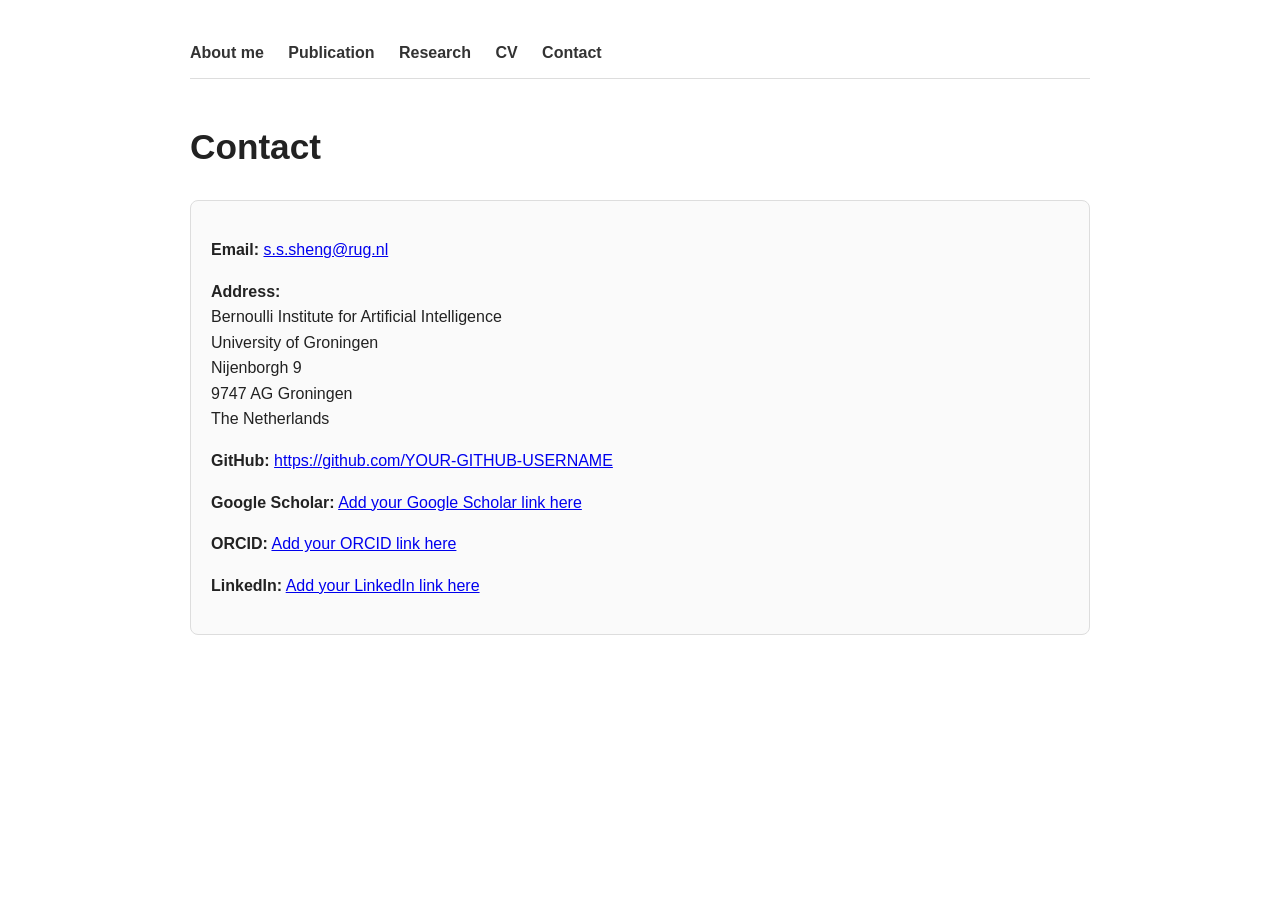
==== contact.html @ a8900577 "Create contact.html" ====
<!DOCTYPE html>
<html lang="en">
<head>
  <meta charset="UTF-8">
  <title>Contact - Siwen Sheng</title>
  <meta name="viewport" content="width=device-width, initial-scale=1.0">

  <style>
    body {
      font-family: Arial, Helvetica, sans-serif;
      max-width: 900px;
      margin: 40px auto;
      padding: 0 20px;
      line-height: 1.6;
      color: #222;
    }

    nav {
      margin-bottom: 40px;
      border-bottom: 1px solid #ddd;
      padding-bottom: 12px;
    }

    nav a {
      margin-right: 20px;
      text-decoration: none;
      color: #333;
      font-weight: bold;
    }

    nav a:hover {
      text-decoration: underline;
    }

    h1 {
      font-size: 2.2em;
    }

    .contact-box {
      margin-top: 25px;
      padding: 20px;
      border: 1px solid #ddd;
      border-radius: 8px;
      background-color: #fafafa;
    }
  </style>
</head>

<body>

  <nav>
    <a href="index.html">About me</a>
    <a href="publications.html">Publication</a>
    <a href="research.html">Research</a>
    <a href="cv.html">CV</a>
    <a href="contact.html">Contact</a>
  </nav>

  <h1>Contact</h1>

  <div class="contact-box">
    <p>
      <strong>Email:</strong>
      <a href="mailto:s.s.sheng@rug.nl">s.s.sheng@rug.nl</a>
    </p>

    <p>
      <strong>Address:</strong><br>
      Bernoulli Institute for Artificial Intelligence<br>
      University of Groningen<br>
      Nijenborgh 9<br>
      9747 AG Groningen<br>
      The Netherlands
    </p>

    <p>
      <strong>GitHub:</strong>
      <a href="https://github.com/YOUR-GITHUB-USERNAME">https://github.com/YOUR-GITHUB-USERNAME</a>
    </p>

    <p>
      <strong>Google Scholar:</strong>
      <a href="#">Add your Google Scholar link here</a>
    </p>

    <p>
      <strong>ORCID:</strong>
      <a href="#">Add your ORCID link here</a>
    </p>

    <p>
      <strong>LinkedIn:</strong>
      <a href="#">Add your LinkedIn link here</a>
    </p>
  </div>

</body>
</html>
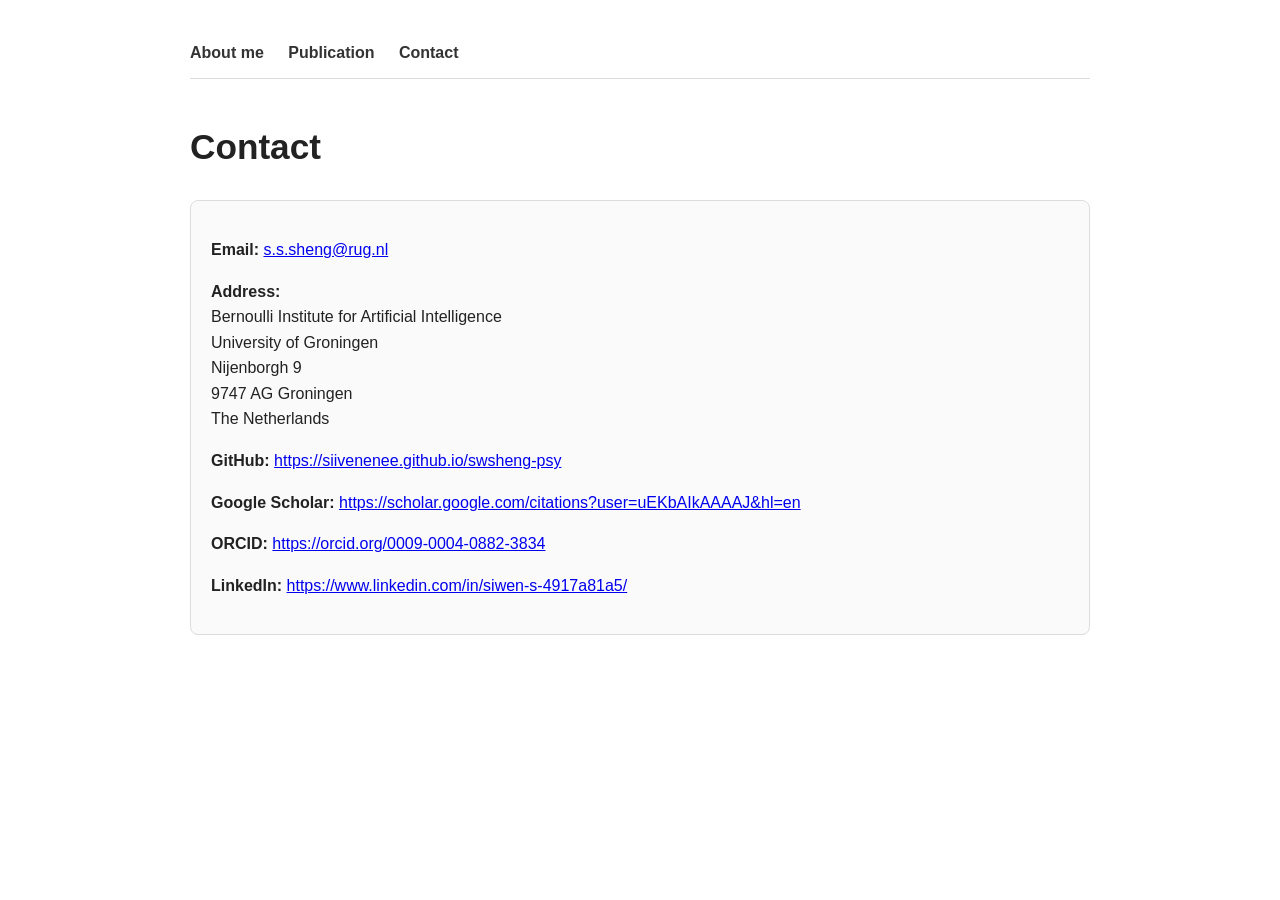
==== commit bbaa64d6: "Update contact.html" ====
--- a/contact.html
+++ b/contact.html
@@ -51,8 +51,6 @@
   <nav>
     <a href="index.html">About me</a>
     <a href="publications.html">Publication</a>
-    <a href="research.html">Research</a>
-    <a href="cv.html">CV</a>
     <a href="contact.html">Contact</a>
   </nav>
 
@@ -75,22 +73,22 @@
 
     <p>
       <strong>GitHub:</strong>
-      <a href="https://github.com/YOUR-GITHUB-USERNAME">https://github.com/YOUR-GITHUB-USERNAME</a>
+      <a href="https://siivenenee.github.io/swsheng-psy">https://siivenenee.github.io/swsheng-psy</a>
     </p>
 
     <p>
       <strong>Google Scholar:</strong>
-      <a href="#">Add your Google Scholar link here</a>
+      <a href="#">https://scholar.google.com/citations?user=uEKbAIkAAAAJ&hl=en</a>
     </p>
 
     <p>
       <strong>ORCID:</strong>
-      <a href="#">Add your ORCID link here</a>
+      <a href="#">https://orcid.org/0009-0004-0882-3834</a>
     </p>
 
     <p>
       <strong>LinkedIn:</strong>
-      <a href="#">Add your LinkedIn link here</a>
+      <a href="#">https://www.linkedin.com/in/siwen-s-4917a81a5/</a>
     </p>
   </div>
 
